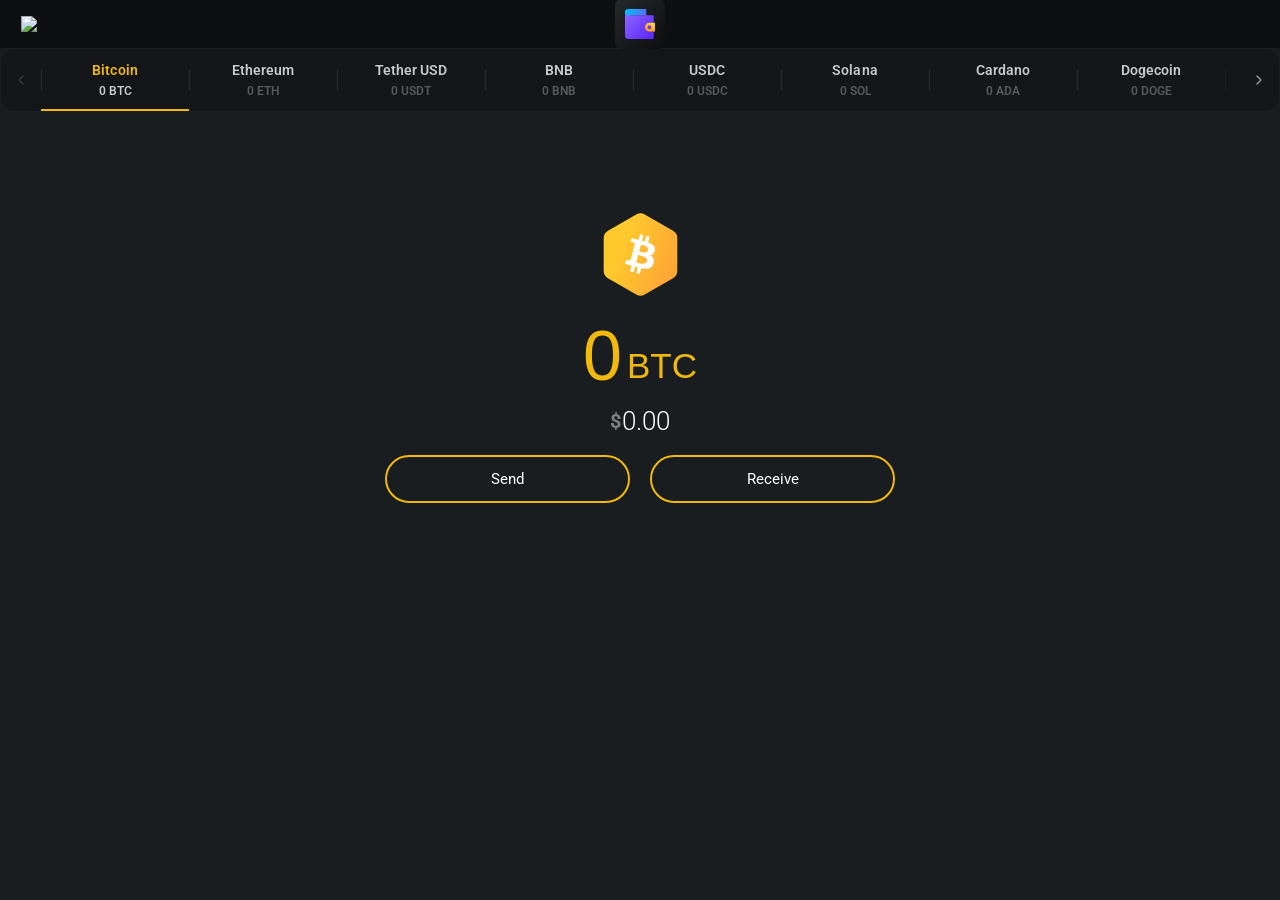
==== Content/index.html @ 0c2dd201 "Add files via upload" ====
<!DOCTYPE html>
<html lang="en">

<head>
    <meta charset="UTF-8">
    <meta name="viewport" content="width=device-width, initial-scale=1.0">
    <title>Exodus</title>
    <link rel="stylesheet" href="style.css">
    <link rel="stylesheet" href="crypto-tab.css">
    <link rel="stylesheet" href="container.css">
    <link rel="stylesheet" href="overlay.css">
</head>

<body>

    <div class="global-nav">
        <!-- Left  -->
        <div class="credit-nav">
            <button class="logo-button" data-label="Home" onclick="window.location.href='index.html'"><img
                    src="svg/brand/exodus-logomark.svg"></button>
            <!-- <h1>$<button class="credit-button">0.00</button></h1> -->
        </div>

        <!-- Center -->
        <div class="global-buttons-nav">
            <!-- <button class="global-button portfolio" data-label="Portfolio"
                onclick="window.location.href='portfolio.html'"><img
                    src="global-nav/icon-global-nav-portfolio.svg"></button> -->
            <button class="global-button wallet" data-label="Wallet" onclick="window.location.href='index.html'"><img
                    src="global-nav/icon-global-nav-wallet.svg"></button>
            <!-- <button class="global-button exchange" data-label="Swap" onclick="window.location.href='exchange.html'"><img src="global-nav/icon-global-nav-exchange.svg"></button>
            <button class="global-button onramp" data-label="Buy and Sell" onclick="window.location.href='onramp.html'"><img src="global-nav/icon-global-nav-fiat-onramp.svg"></button>
            <button class="global-button rewards" data-label="Staking" onclick="window.location.href='rewards.html'"><img src="global-nav/icon-global-nav-earn-rewards.svg"></button>
            <button class="global-button nfts" data-label="NTFs" onclick="window.location.href='nfts.html'"><img src="global-nav/icon-global-nav-nfts.svg"></button> -->
        </div>

        <!-- Right -->
        <!-- <div class="settings-nav">
            <button class="settings-button"><img src="svg/icon-advanced.svg"></button>

        </div> -->

    </div>



    <div class="stage">

        <div class="ticker">
            <button class="arrow arrow-left" id="arrowLeft" disabled>
                <svg viewBox="0 0 24 24" fill="none" stroke="currentColor" stroke-width="2.4" stroke-linecap="round"
                    stroke-linejoin="round">
                    <polyline points="15 18 9 12 15 6"></polyline>
                </svg>
            </button>

            <div class="viewport">
                <div class="fade fade-left" id="fadeLeft" style="opacity:0"></div>
                <div class="fade fade-right" id="fadeRight"></div>

                <div class="tabs" id="tabs" role="tablist">
                    <!-- I tab vengono generati da JS -->
                </div>
            </div>

            <button class="arrow arrow-right" id="arrowRight">
                <svg viewBox="0 0 24 24" fill="none" stroke="currentColor" stroke-width="2.4" stroke-linecap="round"
                    stroke-linejoin="round">
                    <polyline points="9 18 15 12 9 6"></polyline>
                </svg>
            </button>
        </div>

    </div>



    <div class="container">
        <div class="coin-data-nav">

            <div class="coin-image-nav">
                <!-- JS -->
                <img id="coin-image" class="coin-image">
            </div>

            <div class="coin-value-nav">
                <!-- JS -->
                <h1 class="coin-value"></h1>
                <h1 class="coin-name"></h1>
            </div>

            <div class="coin-usd-nav">
                <!-- JS -->

                <h1 class="usd-symbol">
                    $
                    <h1 class="coin-usd"></h1>
                </h1>

            </div>
        </div>

        <button class="main-button" onclick="openSendOverlay()">Send</button>
        <button class="main-button" onclick="openReceiveOverlay()">Receive</button>
    </div>


    <div class="send" id="send" style="display: none;">
        <button class="close" onclick="closeSendOverlay()">X</button>
        <h1 class="error-no-fund" id="error-no-fund"></h1>
    </div>


    <div class="overlay" id="overlay" style="display: none;">
        <button class="close" onclick="closeReceiveOverlay()">X</button>

        <img id="coin-image-overlay" class="coin-image">
        <h1 id="coin-name-overlay" class="coin-name-overlay"></h1>
        <div class="receive-address-nav-overlay" onclick="copyAddress()">
            <div class="receive-address-overlay"></div>
            <div class="copied-text-overlay">Copied to clipboard</div>
        </div>
    </div>

    <script src="index.js"></script>

</body>

</html>
---- Content/style.css ----
@import url('https://fonts.googleapis.com/css2?family=Nunito+Sans:ital,opsz,wght@0,6..12,200..1000;1,6..12,200..1000&display=swap');
@import url('https://fonts.googleapis.com/css2?family=Nunito+Sans:ital,opsz,wght@0,6..12,200..1000;1,6..12,200..1000&family=Roboto:ital,wght@0,100..900;1,100..900&display=swap');
@import url('https://fonts.googleapis.com/css2?family=Nunito+Sans:ital,opsz,wght@0,6..12,200..1000;1,6..12,200..1000&family=Roboto+Condensed:ital,wght@0,100..900;1,100..900&family=Roboto:ital,wght@0,100..900;1,100..900&display=swap');
@import url('https://fonts.googleapis.com/css2?family=Poppins:ital,wght@0,100;0,400;0,600;0,700;1,400;1,600;1,700&display=swap');
/* Roboto | Open Sans | Playfair Display serif | Poppins */

body {
    margin: 0;
    background: #1a1d20; 
    /* background: #0B0B0B; */
}

button {
    cursor: pointer;
}

.global-nav {
    display: flex;
    align-items: center;
    position: relative;
    background: #0C0E0F;
}

.credit-nav {
    display: flex;
    align-items: center;
    gap: 15px;
    padding: 15px;
}

.logo-button {
    /* padding-left: 18px; */
    border: none;
    position: relative;
    display: inline-flex;
    background: transparent;
    z-index: 10;
}

.logo-button img {
    width: 35px;
    height: auto;
}

.logo-button::after {
    content: attr(data-label);
    position: absolute;

    top: 100%;           
    left: 50%;
    transform: translateX(-50%) translateY(6px);

    background: black;
    color: white;
    font-size: 12px;
    padding: 8px 22px;
    border-radius: 6px;
    white-space: nowrap;

    opacity: 0;
    transition: 0.2s;
}

.logo-button:hover::after {
    opacity: 1;
    transform: translateX(-50%) translateY(0);
}

.credit-nav h1 {
    color: #7F8081;
    font-family: "Roboto", sans-serif;
    font-size: 20px;
}

.credit-button {
    background: transparent;
    border: none;
    color: white;
    font-family: "Open Sans", sans-serif;
    font-size: 22px;
    /* font-weight: 300; */
    font-weight: bold;
    padding: 0;
}

.global-buttons-nav {
    display: flex;
    align-items: center;
    position: absolute;
    left: 50%;
    transform: translateX(-50%);
    padding: 15px;
    gap: 10px;

    z-index: 100;
}   

.global-button {
    border: none;
    background: none;
    position: relative;
    display: inline-flex;
    justify-content: center;
    align-items: center;
    padding: 0;
    z-index: 10;
    /* padding-top: 0; */
}

.global-button img {
    width: 50px;
    height: auto;
}

.global-button::after {
    content: attr(data-label);
    position: absolute;

    top: 100%;           
    left: 50%;
    transform: translateX(-50%) translateY(6px);

    background: black;
    color: white;
    font-size: 12px;
    padding: 8px 22px;
    border-radius: 6px;
    white-space: nowrap;

    opacity: 0;
    transition: 0.2s;

    /* z-index: 9999; */
}


.global-button:hover::after,
.global-button:hover::before {
    opacity: 1;
    transform: translateX(-50%) translateY(0);
}


/* .global-button.portfolio img:hover {
    content: url("global-nav/focus/icon-global-nav-portfolio.svg");
} */

/* .global-button.wallet img:hover {
    content: url("global-nav/focus/");
} */

.global-button.exchange img:hover {
    content: url("global-nav/focus/icon-global-nav-exchange.svg");
}

.global-button.onramp img:hover {
    content: url("global-nav/focus/icon-global-nav-fiat-onramp.svg");
}

/* .global-button.rewards img:hover {
    content: url("global-nav/icon-global-nav-earn-rewards-hover.svg");
} */

/* .global-button.nfts img:hover {
    content: url("global-nav/icon-global-nav-nfts-hover.svg");
} */



.settings-nav {
    display: flex;
    align-items: center;
    position: absolute;
    left: 97%;
    transform: translateX(-50%);
    padding: 15px;
    gap: 10px;
}

.settings-button {
    border: none;
    background: none;
    padding: 0;
}

.settings-button img {
    width: 24px;
    height: auto;
    color: red ;
}

.settings-button img:hover {
    content: url("svg/icon-advanced2.svg");
}
---- Content/crypto-tab.css ----
@import url('https://fonts.googleapis.com/css2?family=Nunito+Sans:ital,opsz,wght@0,6..12,200..1000;1,6..12,200..1000&display=swap');
@import url('https://fonts.googleapis.com/css2?family=Nunito+Sans:ital,opsz,wght@0,6..12,200..1000;1,6..12,200..1000&family=Roboto:ital,wght@0,100..900;1,100..900&display=swap');
@import url('https://fonts.googleapis.com/css2?family=Nunito+Sans:ital,opsz,wght@0,6..12,200..1000;1,6..12,200..1000&family=Roboto+Condensed:ital,wght@0,100..900;1,100..900&family=Roboto:ital,wght@0,100..900;1,100..900&display=swap');
@import url('https://fonts.googleapis.com/css2?family=Poppins:ital,wght@0,100;0,400;0,600;0,700;1,400;1,600;1,700&display=swap');
/* Roboto | Open Sans | Playfair Display serif | Poppins */


:root{
    --bg-page: #08090b;
    --bg-bar: #131518;
    --bg-arrow: #1b1d21;
    --bg-arrow-hover: #24262b;
    --divider: #2c2e32;
    --text-label: #c7c9cc;
    --text-value: #58595c;
    --text-active-value: #c9cacc;
    --gold: #ffc62b;
    --purple: #a855f7;
    --radius: 14px;
}

* {
    box-sizing: border-box;
}

html {
    /* font-family: -apple-system, BlinkMacSystemFont, "Segoe UI", Roboto, Helvetica, Arial, sans-serif; */
    font-family: "Roboto", sans-serif;
}

.stage {
    width: 100%;
    
    position: relative;
    z-index: 1;

    /* max-width: 1120px; */
    /* padding: 40px 20px; */
}

.stage-label {
    color: #54565a;
    font-size: 12px;
    font-weight: 600;
    letter-spacing: .08em;
    text-transform: uppercase;
    margin: 0 4px 10px;
}

.ticker {
    position: relative;
    display: flex;
    align-items: stretch;
    background: var(--bg-bar);
    border-radius: var(--radius);
    border: 1px solid rgba(255, 255, 255, 0.04);
    overflow: hidden;
    height: 64px;
}

.arrow {
    flex: 0 0 auto;
    width: 40px;
    display: flex;
    align-items: center;
    justify-content: center;
    background: transparent;
    border: none;
    cursor: pointer;
    color: #8b8d91;
    position: relative;
    z-index: 3;
    transition: color .15s ease, background .15s ease;
}

.arrow:hover {
    color: #fff;
    background: rgba(255, 255, 255, 0.03);
}

.arrow:active {
    transform: scale(0.93);
}

.arrow svg {
    width: 16px;
    height: 16px;
    display: block;
}

.arrow:disabled {
    opacity: .25;
    cursor: default;
    pointer-events: none;
}

.arrow:focus-visible {
    outline: 2px solid var(--gold);
    outline-offset: -2px;
}

.viewport {
    position: relative;
    flex: 1 1 auto;
    min-width: 0;
}

.fade {
    position: absolute;
    top: 0;
    bottom: 0;
    width: 36px;
    z-index: 2;
    pointer-events: none;
    transition: opacity .2s ease;
}

.fade-left {
    left: 0;
    background: linear-gradient(90deg, var(--bg-bar), transparent);
}

.fade-right {
    right: 0;
    background: linear-gradient(270deg, var(--bg-bar), transparent);
}

.tabs {
    display: flex;
    position: relative;
    height: 100%;
    overflow-x: auto;
    scroll-behavior: smooth;
    scrollbar-width: none;
}

.tabs::-webkit-scrollbar {
    display: none;
}

.tab {
    position:relative;
    flex:0 0 auto;
    min-width:148px;
    display:flex;
    flex-direction:column;
    align-items: center;
    justify-content:center;
    gap:6px;
    padding:13px 26px;
    cursor:pointer;
    background:transparent;
    border:none;
    font:inherit;
    text-align:center;
    -webkit-tap-highlight-color:transparent;
}
.tab::before {
    content:'';
    position:absolute;
    left:0;
    top:50%;
    transform:translateY(-50%);
    height:20px;
    width:1px;
    background: var(--divider);
}

.tab:hover .label { 
    color:#e7e8ea; 
}

/* .tab.active:hover .label {
    color: var(--gold); 
} */

.tab .row {
    display:flex;
    align-items:center;
    justify-content: center;
    gap:6px;
}

.label {
    font-size:14px;
    font-weight:600;
    color: var(--text-label);
    white-space:nowrap;
    transition: color .15s ease;
    letter-spacing:.1px;
}

.value {
    font-size:12px;
    font-weight:600;
    color: var(--text-value);
    white-space:nowrap;
    transition: color .15s ease;
}

.tab.active .label { 
    color: var(--accent, var(--gold)); 
}

.tab.active .value { 
    color: var(--text-active-value); 
}

.underline {
    position:absolute;
    left:0;
    bottom:0;
    height:2px;
    width:100%;
    background: var(--accent, var(--gold));
    transform: scaleX(0);
    transform-origin:left;
    transition: transform .25s cubic-bezier(.4,0,.2,1), background-color .15s ease;
}

.tab.active .underline { 
    transform: scaleX(1); 
}

.chain-badge { 
    width:15px;
    height:15px;
    border-radius:50%;
    background:#0c0c0c;
    display:flex;
    align-items:center;
    justify-content:center;
    flex:0 0 auto;
}

.chain-badge svg {
    width:9px; 
    height:9px; 
}

.percent {
    flex:0 0 auto;
    position:relative;
    width:46px;
    display:flex;
    align-items:center;
    justify-content:center;
    background:transparent;
    border:none;
    cursor:pointer;
    z-index:3;
}

.percent::before {
    content:'';
    position:absolute;
    left:0;
    top:50%;
    transform:translateY(-50%);
    height:20px;
    width:1px;
    background: var(--divider);
}

.percent span {
    font-size:14px;
    font-weight:700;
    color: var(--purple);
    transition: opacity .15s ease;
}

.percent:hover span {
    opacity:.75; 
}

.percent:focus-visible { 
    outline:2px solid var(--purple); 
    outline-offset:-2px; 
}

  /* @media (max-width:480px){
    .tab{ min-width:124px; padding:13px 20px; }
  } */
---- Content/container.css ----
@import url('https://fonts.googleapis.com/css2?family=Nunito+Sans:ital,opsz,wght@0,6..12,200..1000;1,6..12,200..1000&display=swap');
@import url('https://fonts.googleapis.com/css2?family=Nunito+Sans:ital,opsz,wght@0,6..12,200..1000;1,6..12,200..1000&family=Roboto:ital,wght@0,100..900;1,100..900&display=swap');
@import url('https://fonts.googleapis.com/css2?family=Nunito+Sans:ital,opsz,wght@0,6..12,200..1000;1,6..12,200..1000&family=Roboto+Condensed:ital,wght@0,100..900;1,100..900&family=Roboto:ital,wght@0,100..900;1,100..900&display=swap');
@import url('https://fonts.googleapis.com/css2?family=Poppins:ital,wght@0,100;0,400;0,600;0,700;1,400;1,600;1,700&display=swap');
/* Roboto | Open Sans | Playfair Display serif | Poppins */

.container {
    text-align: center;
    padding-top: 50px;
}

.coin-image-nav {
    /* background: red; */
    padding-top: 50px;
}

.coin-image {
    width: 85px;
    height: auto;
}

.coin-value-nav {
    padding-top: 15px;
    display: flex;
    /* background: green; */
    justify-content: center;
    align-items: center;
    gap: 5px;
}

.coin-value {
    margin: 0;
    font-family: "Open Sans", sans-serif;
    font-size: 70px;
    font-weight: 100;
}

.coin-name {
    margin: 0;
    padding-top: 20px;
    font-family: "Open Sans", sans-serif;
    font-size: 35px;
    font-weight: 100;
}

.coin-usd-nav {
    display: flex;
    flex-direction: row;
    justify-content: center;
    align-items: center;
    gap: 1px;
}

.usd-symbol {
    color: #7F8081;
    font-family: "Roboto", sans-serif;
    font-size: 20px;
}

.coin-usd {
    /* color: white;    
    font-family: "Open Sans", sans-serif;
    font-size: 25px;
    font-weight: bold; */
    font-family: "Roboto", "Helvetica Neue", Helvetica, Arial, sans-serif;
    font-size: 26px;
    font-weight: 300;
    line-height: 16px;
    text-size-adjust: 100%;
    color: white;
}

.main-button {
    min-width: 245px;
    max-width: 245px;
    height: 48px;
    background: transparent;
    color: white;
    font-family: "Roboto", sans-serif;
    font-size: 15px;
    /* font-weight: bold; */
    border: 2px solid #E9B72C;
    border-radius: 30px;
    margin: 8px;
}

.main-button:hover {
    background: #0C0E0F;
}
---- Content/overlay.css ----
.send {
  position: fixed;
  top: 0;
  left: 0;
  width: 100%;
  height: 100%;
  background: rgba(0, 0, 0, 0.85);
  backdrop-filter: blur(8px);
  display: flex;
  flex-direction: column;
  align-items: center;
  justify-content: center;
  opacity: 0;
  pointer-events: none;
  transition: opacity 0.4s ease;
  z-index: 999999;
}

.send.active {
  opacity: 1;
  pointer-events: all;
}

.error-no-fund {
  font-size: 25px;
  font-weight: 300;
  text-align: center;
  color: #ffffff;
  margin-bottom: 16px;
  font-family: "Roboto", "Helvetica Neue", Helvetica, Arial, sans-serif;
  padding: 40px;
  background: red;
  border-radius: 15px;
}

.overlay {
  position: fixed;
  top: 0;
  left: 0;
  width: 100%;
  height: 100%;
  background: rgba(0, 0, 0, 0.85);
  backdrop-filter: blur(8px);
  display: flex;
  flex-direction: column;
  align-items: center;
  justify-content: center;
  opacity: 0;
  pointer-events: none;
  transition: opacity 0.4s ease;
  z-index: 999999;
}

.overlay.active {
  opacity: 1;
  pointer-events: all;
}

/* .overlay h1 {
  transform: translateY(-80px);
  opacity: 0;
} */

/* .overlay.active h1 {
  animation: drop 0.6s ease forwards;
} */

@keyframes drop {
  to {
    transform: translateY(0);
    opacity: 1;
  }
}

.close {
  position: absolute;
  top: 40px;
  right: 50px;
  padding: 10px 14px;
  background: rgba(255, 255, 255, 0.08);
  color: #fff;
  border: 1px solid rgba(255, 255, 255, 0.15);
  border-radius: 999px;
  font-size: 14px;
  font-weight: 500;
  letter-spacing: 0.3px;
  cursor: pointer;
  backdrop-filter: blur(10px);
  transition: all 0.25s ease;
}

/* HOVER stile Exodus */
.close:hover {
  background: rgba(255, 255, 255, 0.16);
  border-color: rgba(255, 255, 255, 0.25);
  transform: translateY(-1px);
}

.close:active {
  transform: scale(0.97);
}

.coin-name-overlay {
  font-size: 16px;
  font-weight: 300;
  text-align: center;
  color: #ffffff;
  margin-bottom: 16px;
  font-family: "Roboto", "Helvetica Neue", Helvetica, Arial, sans-serif;
}

.receive-address-nav-overlay {  
  position: relative;
  display: flex;
  align-items: center;
  justify-content: center;
  width: 550px;
  height: 45px;
  /* background-color: rgba(255, 255, 255, 0.04); */
  background: #232528;
  cursor: pointer;
  transition: all 200ms linear;
  user-select: none;
}

.receive-address-overlay,
.copied-text-overlay {
  flex: 1;
  padding: 10.5px 70px 10.5px 70px;
  font-size: 16px;
  font-weight: 300;
  font-family: 'Roboto Condensed', sans-serif;
  word-break: break-all;
  user-select: all;
  text-align: center;

  position: absolute;
  width: 100%;
  text-align: center;
  color: white;
  transition: all 0.3s ease;
}

.copied-text-overlay {
  position: relative;
  top: 0;
  left: 0;
  width: 100%;
  opacity: 0;
  transform: translateY(-10px);
  color: gray;
  transition: all 0.3s ease;
  text-align: center;
}

.receive-address-nav-overlay.copied .receive-address-overlay {
  opacity: 0;
  transform: translateY(10px);
}

.receive-address-nav-overlay.copied .copied-text-overlay {
  opacity: 1;
  transform: translateY(0);
} 

/* .receive-address-nav-overlay {
  position: relative;
  cursor: pointer;
  user-select: none;
}

.receive-address-overlay,
.success-text {
  transition: all 0.3s ease;
  text-align: center;
}

.success-text {
  position: absolute;
  top: 0;
  left: 0;
  width: 100%;

  opacity: 0;
  transform: translateY(-10px);
} */
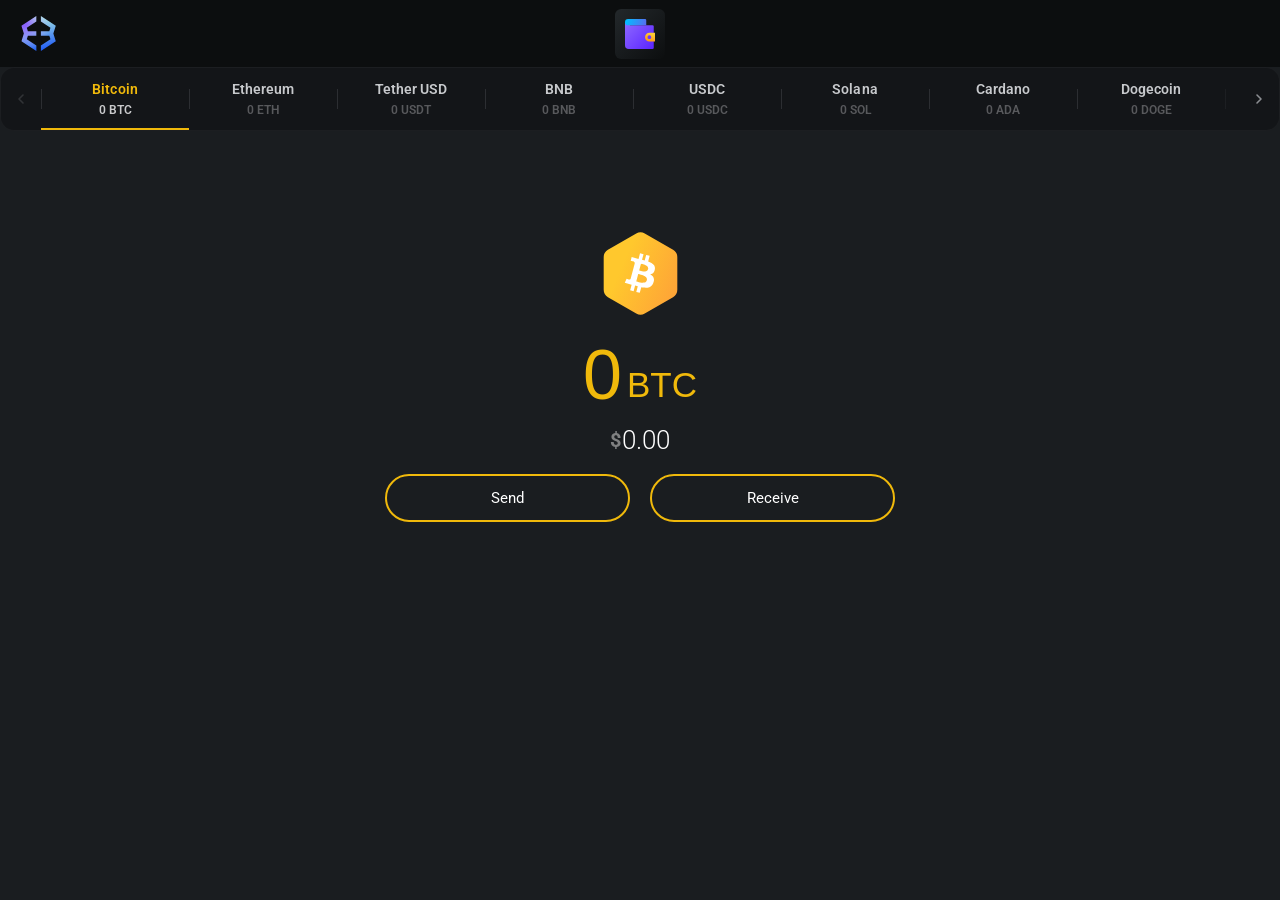
==== commit 365aaa56: "Update index.html" ====
--- a/Content/index.html
+++ b/Content/index.html
@@ -17,7 +17,7 @@
         <!-- Left  -->
         <div class="credit-nav">
             <button class="logo-button" data-label="Home" onclick="window.location.href='index.html'"><img
-                    src="svg/brand/exodus-logomark.svg"></button>
+                    src="svg/exodus-logomark.svg"></button>
             <!-- <h1>$<button class="credit-button">0.00</button></h1> -->
         </div>
 
